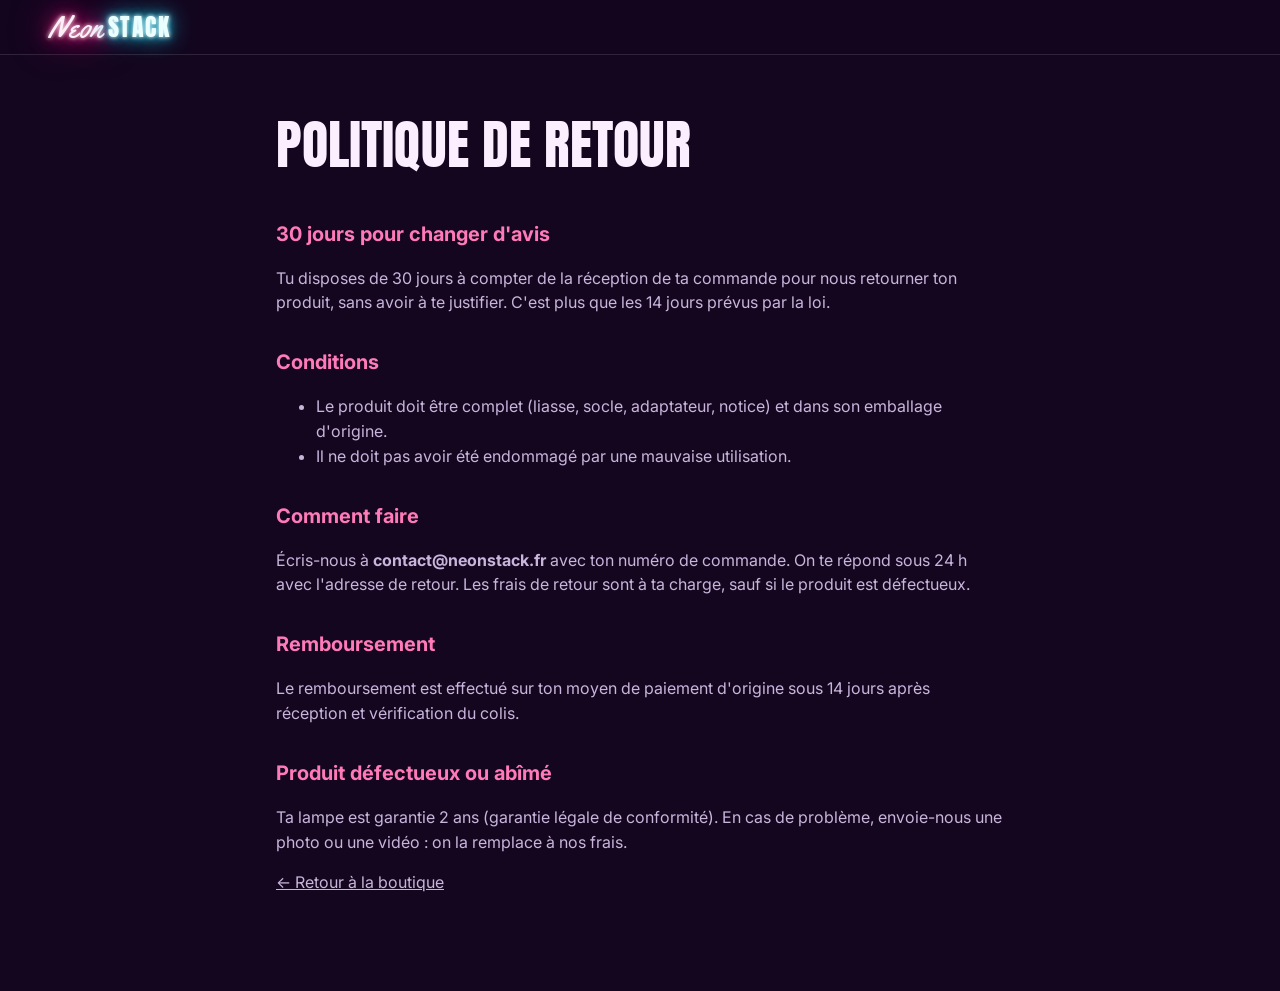
==== politique-retour.html @ e2486f16 "Prototype boutique NEON STACK : page produit 3D, panier, mobile Co-Authored-By: Claude Opus 5.5 <nor" ====
<!doctype html>
<html lang="fr">
<head>
  <meta charset="utf-8">
  <meta name="viewport" content="width=device-width, initial-scale=1">
  <title>Politique de retour — NEON STACK</title>
  <link rel="icon" href="assets/img/favicon.svg" type="image/svg+xml">
  <link href="https://fonts.googleapis.com/css2?family=Anton&family=Inter:wght@400;600;700&family=Yellowtail&display=swap" rel="stylesheet">
  <link rel="stylesheet" href="assets/css/style.css">
  <style>
    .legal { max-width: 760px; margin: 0 auto; padding: 48px 16px 80px; }
    .legal h1 { font-family: var(--font-head); font-weight: 400; text-transform: uppercase; font-size: clamp(34px, 6vw, 54px); margin: 0 0 24px; }
    .legal h2 { font-size: 20px; margin: 32px 0 8px; color: var(--pink-soft); }
    .legal p, .legal li { color: var(--muted); }
  </style>
</head>
<body>
<header class="header">
  <a href="index.html" class="logo"><span class="neon-script">Neon</span><span class="neon-block">STACK</span></a>
</header>
<main class="legal">
  <h1>Politique de retour</h1>
  <h2>30 jours pour changer d'avis</h2>
  <p>Tu disposes de 30 jours à compter de la réception de ta commande pour nous retourner ton produit, sans avoir à te justifier. C'est plus que les 14 jours prévus par la loi.</p>
  <h2>Conditions</h2>
  <ul>
    <li>Le produit doit être complet (liasse, socle, adaptateur, notice) et dans son emballage d'origine.</li>
    <li>Il ne doit pas avoir été endommagé par une mauvaise utilisation.</li>
  </ul>
  <h2>Comment faire</h2>
  <p>Écris-nous à <b>contact@neonstack.fr</b> avec ton numéro de commande. On te répond sous 24 h avec l'adresse de retour. Les frais de retour sont à ta charge, sauf si le produit est défectueux.</p>
  <h2>Remboursement</h2>
  <p>Le remboursement est effectué sur ton moyen de paiement d'origine sous 14 jours après réception et vérification du colis.</p>
  <h2>Produit défectueux ou abîmé</h2>
  <p>Ta lampe est garantie 2 ans (garantie légale de conformité). En cas de problème, envoie-nous une photo ou une vidéo : on la remplace à nos frais.</p>
  <p><a href="index.html">← Retour à la boutique</a></p>
</main>
</body>
</html>
---- assets/css/style.css ----
:root {
  --night: #14061f;
  --night-2: #1f0a33;
  --purple: #5b1b8c;
  --pink: #ff2e88;
  --pink-soft: #ff7ab8;
  --orange: #ff8a3d;
  --gold: #ffc96b;
  --cyan: #22e4ff;
  --text: #fbefff;
  --muted: #c9b5dc;
  --card: rgba(255, 255, 255, 0.05);
  --border: rgba(255, 255, 255, 0.12);
  --radius: 18px;
  --font-body: 'Inter', system-ui, sans-serif;
  --font-head: 'Anton', Impact, sans-serif;
  --font-script: 'Yellowtail', cursive;
}

*, *::before, *::after { box-sizing: border-box; }
html { scroll-behavior: smooth; -webkit-text-size-adjust: 100%; }
body {
  margin: 0;
  font-family: var(--font-body);
  color: var(--text);
  background: var(--night);
  line-height: 1.55;
  overflow-x: hidden;
}
img { max-width: 100%; display: block; }
a { color: inherit; }
button { font: inherit; color: inherit; cursor: pointer; }

/* ---------- Néons ---------- */
.neon-script {
  font-family: var(--font-script);
  font-weight: 400;
  color: #fff0f8;
  text-shadow: 0 0 4px #fff, 0 0 10px var(--pink), 0 0 22px var(--pink), 0 0 44px var(--pink);
}
.neon-block {
  font-family: var(--font-head);
  letter-spacing: 0.06em;
  color: #eaffff;
  text-shadow: 0 0 4px #fff, 0 0 10px var(--cyan), 0 0 24px var(--cyan);
}
.neon-script.big { font-size: 1.15em; }

/* ---------- Loader ---------- */
.loader {
  position: fixed; inset: 0; z-index: 100;
  display: grid; place-content: center; gap: 22px; text-align: center;
  background: radial-gradient(ellipse at 50% 120%, #ff2e8866, transparent 60%), var(--night);
  transition: opacity .6s, visibility .6s;
}
.loader.is-done { opacity: 0; visibility: hidden; }
.loader__logo { font-size: clamp(44px, 10vw, 84px); line-height: 1; }
.loader__logo .neon-script { margin-right: .15em; }
.loader__bar { width: min(320px, 70vw); height: 6px; margin: 0 auto; border-radius: 6px; background: #ffffff1a; overflow: hidden; }
.loader__bar span { display: block; height: 100%; width: 0; background: linear-gradient(90deg, var(--pink), var(--orange)); box-shadow: 0 0 12px var(--pink); animation: load 1.6s ease forwards; }
.loader__tip { margin: 0; font-size: 12px; letter-spacing: .12em; color: var(--muted); padding: 0 16px; }
@keyframes load { to { width: 100%; } }

/* ---------- Topbar / Header ---------- */
.topbar {
  display: flex; justify-content: center; gap: 18px; flex-wrap: wrap;
  padding: 8px 16px; font-size: 12px; font-weight: 600; letter-spacing: .06em;
  background: linear-gradient(90deg, var(--pink), var(--orange));
  color: #2a0718; text-align: center;
}
.topbar__count b { font-variant-numeric: tabular-nums; }

.header {
  position: sticky; top: 0; z-index: 40;
  display: flex; align-items: center; gap: 24px;
  padding: 12px clamp(16px, 4vw, 48px);
  background: rgba(20, 6, 31, 0.72);
  backdrop-filter: blur(14px); -webkit-backdrop-filter: blur(14px);
  border-bottom: 1px solid var(--border);
}
.logo { display: inline-flex; align-items: baseline; gap: 6px; text-decoration: none; font-size: 30px; line-height: 1; }
.logo .neon-block { font-size: .8em; }
.nav { display: flex; gap: 26px; margin-left: auto; }
.nav a { text-decoration: none; font-weight: 600; font-size: 14px; color: var(--muted); transition: color .2s; }
.nav a:hover { color: var(--pink-soft); }
.cart-btn { position: relative; background: none; border: 1px solid var(--border); border-radius: 12px; padding: 8px 10px; display: grid; place-items: center; }
.cart-btn:hover { border-color: var(--pink); }
.cart-count {
  position: absolute; top: -7px; right: -7px; min-width: 20px; height: 20px; padding: 0 5px;
  border-radius: 10px; background: var(--pink); color: #fff; font-size: 11px; font-weight: 800;
  display: grid; place-items: center; box-shadow: 0 0 10px var(--pink);
}
.cart-count.bump { animation: bump .4s; }
@keyframes bump { 50% { transform: scale(1.4); } }
.burger { display: none; background: none; border: 0; width: 40px; height: 40px; padding: 10px 8px; }
.burger span { display: block; height: 2px; background: var(--text); margin: 6px 0; transition: transform .3s; }
.burger[aria-expanded="true"] span:first-child { transform: translateY(4px) rotate(45deg); }
.burger[aria-expanded="true"] span:last-child { transform: translateY(-4px) rotate(-45deg); }

/* ---------- Hero ---------- */
.hero { position: relative; overflow: hidden; min-height: calc(100vh - 100px); display: flex; align-items: center; }
.sky {
  position: absolute; inset: 0; z-index: 0;
  background: linear-gradient(180deg, #14061f 0%, #3a0f5c 30%, #8e1f73 55%, #ff5a7a 72%, #ff9a52 82%, #14061f 82.2%);
}
.sun {
  position: absolute; left: 32%; top: 34%; width: min(560px, 80vw); aspect-ratio: 1; transform: translateX(-50%);
  border-radius: 50%;
  background: linear-gradient(180deg, #ffe27a 0%, #ff9a3d 45%, #ff2e88 100%);
  box-shadow: 0 0 90px #ff5a7a99;
  -webkit-mask: repeating-linear-gradient(180deg, #000 0 22px, transparent 22px 30px) bottom / 100% 50% no-repeat, linear-gradient(#000, #000) top / 100% 52% no-repeat;
          mask: repeating-linear-gradient(180deg, #000 0 22px, transparent 22px 30px) bottom / 100% 50% no-repeat, linear-gradient(#000, #000) top / 100% 52% no-repeat;
  opacity: .9;
}
.palms { position: absolute; left: 0; right: 0; top: calc(82% - 230px); width: 100%; height: 232px; }
.grid {
  position: absolute; left: -50%; right: -50%; top: 82%; bottom: -10%;
  background-image:
    linear-gradient(var(--pink) 2px, transparent 2px),
    linear-gradient(90deg, var(--pink) 2px, transparent 2px);
  background-size: 70px 70px;
  transform: perspective(300px) rotateX(62deg);
  transform-origin: top;
  opacity: .45;
  animation: grid 3s linear infinite;
  -webkit-mask: linear-gradient(#000, transparent 85%);
          mask: linear-gradient(#000, transparent 85%);
}
@keyframes grid { to { background-position: 0 70px; } }

.hero__inner {
  position: relative; z-index: 1; width: 100%; max-width: 1280px; margin: 0 auto;
  display: grid; grid-template-columns: 1.15fr 1fr; align-items: center; gap: 24px;
  padding: 24px clamp(16px, 4vw, 48px) 56px;
}
.hero__stage { position: relative; height: min(72vh, 640px); min-height: 380px; }
#lamp-canvas { width: 100%; height: 100%; display: block; touch-action: pan-y; cursor: grab; }
#lamp-canvas:active { cursor: grabbing; }
.hero__fallback { display: none; }
.no-webgl #lamp-canvas { display: none; }
.no-webgl .hero__fallback { display: block; width: 100%; height: 100%; object-fit: cover; border-radius: var(--radius); }
.stage__hint {
  position: absolute; left: 50%; bottom: 8px; transform: translateX(-50%);
  font-size: 12px; letter-spacing: .1em; color: #ffffffb0; pointer-events: none;
}
.power {
  position: absolute; right: 8px; top: 8px;
  display: inline-flex; align-items: center; gap: 8px;
  padding: 8px 14px; border-radius: 999px; font-size: 13px; font-weight: 700;
  background: rgba(20, 6, 31, .6); border: 1px solid var(--gold); color: var(--gold);
  box-shadow: 0 0 14px #ffc96b55; backdrop-filter: blur(6px);
}
.power[aria-pressed="false"] { color: var(--muted); border-color: var(--border); box-shadow: none; }

.hero__copy { background: rgba(20, 6, 31, .55); border: 1px solid var(--border); border-radius: 24px; padding: clamp(20px, 3vw, 36px); backdrop-filter: blur(10px); -webkit-backdrop-filter: blur(10px); }
.wanted { display: flex; align-items: center; gap: 10px; font-size: 13px; color: var(--muted); }
.wanted__stars { color: var(--gold); letter-spacing: 2px; text-shadow: 0 0 8px #ffc96b99; }
.hero__title { font-family: var(--font-head); font-weight: 400; font-size: clamp(46px, 6.4vw, 88px); line-height: .95; margin: 12px 0 14px; text-transform: uppercase; }
.hero__title .neon-script { text-transform: none; display: inline-block; margin-top: 6px; }
.hero__lead { color: var(--muted); margin: 0 0 20px; font-size: 16px; }

.price { display: flex; align-items: center; gap: 12px; margin-bottom: 18px; flex-wrap: wrap; }
.price__now { font-family: var(--font-head); font-size: 40px; color: #fff; }
.price__old { color: var(--muted); text-decoration: line-through; font-size: 18px; }
.price__tag { background: var(--pink); color: #fff; font-weight: 800; font-size: 13px; padding: 4px 10px; border-radius: 8px; box-shadow: 0 0 14px var(--pink); }

.buy { display: flex; gap: 12px; }
.qty { display: flex; align-items: center; border: 1px solid var(--border); border-radius: 14px; overflow: hidden; }
.qty button { background: none; border: 0; width: 40px; height: 54px; font-size: 20px; }
.qty input { width: 38px; text-align: center; background: none; border: 0; color: var(--text); font: 700 16px var(--font-body); -moz-appearance: textfield; }
.qty input::-webkit-inner-spin-button, .qty input::-webkit-outer-spin-button { -webkit-appearance: none; margin: 0; }

.btn {
  display: inline-flex; align-items: center; justify-content: center;
  border: 0; border-radius: 14px; padding: 0 26px; height: 54px;
  font-weight: 800; font-size: 15px; letter-spacing: .06em; text-transform: uppercase; text-decoration: none;
  transition: transform .15s, box-shadow .2s;
}
.btn--primary {
  flex: 1; color: #fff;
  background: linear-gradient(90deg, var(--pink), var(--orange));
  box-shadow: 0 0 22px #ff2e8877, inset 0 -3px 0 #0003;
}
.btn--primary:hover { transform: translateY(-2px); box-shadow: 0 0 34px #ff2e88aa, inset 0 -3px 0 #0003; }
.btn--primary:active { transform: translateY(0); }
.btn--sm { height: 44px; padding: 0 20px; flex: 0; }
.btn--block { width: 100%; }

.perks { list-style: none; padding: 0; margin: 18px 0 0; display: flex; flex-wrap: wrap; gap: 8px 16px; font-size: 13px; color: var(--muted); }
.stock { margin: 14px 0 0; font-size: 13px; color: var(--pink-soft); display: flex; align-items: center; gap: 8px; }
.dot { width: 8px; height: 8px; border-radius: 50%; background: var(--pink); box-shadow: 0 0 8px var(--pink); animation: blink 1.2s infinite; }
@keyframes blink { 50% { opacity: .25; } }

/* ---------- Marquee ---------- */
.marquee { overflow: hidden; border-block: 1px solid var(--border); background: var(--night-2); padding: 14px 0; }
.marquee__track { display: flex; gap: 28px; width: max-content; animation: marquee 26s linear infinite; font-family: var(--font-head); font-size: 20px; letter-spacing: .08em; }
.marquee__track span:nth-child(even) { color: var(--pink); }
@keyframes marquee { to { transform: translateX(-50%); } }

/* ---------- Sections ---------- */
.section { max-width: 1200px; margin: 0 auto; padding: clamp(56px, 8vw, 110px) clamp(16px, 4vw, 48px) 0; }
.section__title { font-family: var(--font-head); font-weight: 400; text-transform: uppercase; font-size: clamp(32px, 4.6vw, 56px); line-height: 1.05; text-align: center; margin: 0 0 40px; }
.section__title .neon-script { text-transform: none; font-size: 1.1em; }
.section__title.left { text-align: left; }

.cards { display: grid; grid-template-columns: repeat(4, 1fr); gap: 18px; }
.card { background: var(--card); border: 1px solid var(--border); border-radius: var(--radius); padding: 26px 22px; transition: border-color .3s, transform .3s; }
.card:hover { border-color: var(--pink); transform: translateY(-4px); }
.card__icon { font-size: 30px; width: 56px; height: 56px; display: grid; place-items: center; border-radius: 14px; background: linear-gradient(135deg, #ff2e8833, #22e4ff22); margin-bottom: 14px; }
.card h3 { margin: 0 0 6px; font-size: 18px; }
.card p { margin: 0; color: var(--muted); font-size: 15px; }

.gallery { display: grid; grid-template-columns: repeat(4, 1fr); grid-auto-rows: 220px; gap: 14px; }
.gallery__item { padding: 0; border: 1px solid var(--border); border-radius: var(--radius); overflow: hidden; background: #000; }
.gallery__item img { width: 100%; height: 100%; object-fit: cover; transition: transform .5s; }
.gallery__item:hover img { transform: scale(1.06); }
.g-big { grid-column: span 2; grid-row: span 2; }

.mission-list { list-style: none; margin: 0; padding: 0; display: grid; grid-template-columns: repeat(4, 1fr); gap: 18px; counter-reset: m; }
.mission { position: relative; padding: 26px 22px; border-radius: var(--radius); background: linear-gradient(160deg, #2a0d45, #14061f); border: 1px solid #ff2e8844; }
.mission__n { font-family: var(--font-head); font-size: 54px; line-height: 1; color: transparent; -webkit-text-stroke: 1.5px var(--cyan); text-shadow: 0 0 18px #22e4ff55; }
.mission h3 { margin: 10px 0 6px; font-size: 18px; }
.mission p { margin: 0; color: var(--muted); font-size: 15px; }

.specs__box { border-radius: 24px; padding: clamp(24px, 4vw, 48px); background: linear-gradient(135deg, #2a0d45 0%, #14061f 70%); border: 1px solid var(--border); box-shadow: 0 0 60px #5b1b8c44; }
.spec-list { display: grid; grid-template-columns: 1fr 1fr; gap: 0 40px; margin: 0; }
.spec-list div { display: flex; justify-content: space-between; gap: 16px; padding: 14px 0; border-bottom: 1px dashed var(--border); }
.spec-list dt { color: var(--muted); }
.spec-list dd { margin: 0; font-weight: 600; text-align: right; }

.reviews__score { text-align: center; margin: -24px 0 32px; color: var(--muted); }
.review-grid { display: grid; grid-template-columns: repeat(3, 1fr); gap: 18px; }
.review { margin: 0; padding: 22px; border-radius: var(--radius); background: var(--card); border: 1px solid var(--border); }
.review blockquote { margin: 10px 0 14px; font-size: 15px; }
.review figcaption { font-size: 13px; color: var(--muted); display: flex; justify-content: space-between; gap: 8px; flex-wrap: wrap; }
.verified { color: var(--cyan); }

.trust { display: grid; grid-template-columns: repeat(4, 1fr); gap: 18px; }
.trust__item { display: flex; flex-direction: column; gap: 4px; padding: 20px; border-radius: var(--radius); border: 1px solid var(--border); background: var(--card); }
.trust__item span { color: var(--muted); font-size: 14px; }

.faq__list { max-width: 820px; margin: 0 auto; display: grid; gap: 12px; }
.faq details { border: 1px solid var(--border); border-radius: 14px; background: var(--card); padding: 0 20px; transition: border-color .2s; }
.faq details[open] { border-color: var(--pink); }
.faq summary { cursor: pointer; list-style: none; padding: 18px 28px 18px 0; font-weight: 700; position: relative; }
.faq summary::-webkit-details-marker { display: none; }
.faq summary::after { content: '+'; position: absolute; right: 0; top: 50%; transform: translateY(-50%); font-size: 22px; color: var(--pink); transition: transform .2s; }
.faq details[open] summary::after { transform: translateY(-50%) rotate(45deg); }
.faq details p { margin: 0 0 18px; color: var(--muted); }

.final { text-align: center; padding: clamp(70px, 10vw, 130px) 16px; margin-top: clamp(56px, 8vw, 110px); background: radial-gradient(ellipse at 50% 100%, #ff2e8855, transparent 65%), linear-gradient(180deg, transparent, #2a0d45); }
.final h2 { margin: 0; font-size: clamp(48px, 9vw, 110px); line-height: 1.1; }
.final p { color: var(--muted); margin: 10px 0 26px; }
.final .btn { flex: none; min-width: 240px; }

.footer { padding: 40px clamp(16px, 4vw, 48px) 100px; border-top: 1px solid var(--border); text-align: center; display: grid; gap: 16px; justify-items: center; }
.footer__links { display: flex; gap: 20px; flex-wrap: wrap; justify-content: center; }
.footer__links a { color: var(--muted); text-decoration: none; font-size: 14px; }
.footer__links a:hover { color: var(--pink-soft); }
.footer__legal { color: #8f7aa3; font-size: 12px; max-width: 560px; margin: 0; }

/* ---------- Sticky buy (mobile) ---------- */
.sticky-buy {
  position: fixed; left: 12px; right: 12px; bottom: calc(12px + env(safe-area-inset-bottom)); z-index: 30;
  display: none; align-items: center; justify-content: space-between; gap: 12px;
  padding: 10px 10px 10px 18px; border-radius: 18px;
  background: rgba(31, 10, 51, .92); border: 1px solid #ff2e8866; backdrop-filter: blur(12px);
  box-shadow: 0 10px 30px #0008;
  transform: translateY(140%); transition: transform .35s;
}
.sticky-buy.is-visible { transform: none; }
.sticky-buy s { color: var(--muted); font-size: 13px; margin-left: 4px; }

/* ---------- Drawer ---------- */
.overlay { position: fixed; inset: 0; z-index: 60; background: #000a; opacity: 0; visibility: hidden; transition: .3s; }
.drawer {
  position: fixed; top: 0; right: 0; bottom: 0; z-index: 61; width: min(420px, 100%);
  display: flex; flex-direction: column; background: var(--night-2); border-left: 1px solid var(--border);
  transform: translateX(100%); transition: transform .35s cubic-bezier(.2,.8,.2,1);
}
.cart-open .overlay { opacity: 1; visibility: visible; }
.cart-open .drawer { transform: none; }
.drawer__head { display: flex; justify-content: space-between; align-items: center; padding: 18px 20px; border-bottom: 1px solid var(--border); }
.drawer__head h2 { margin: 0; font-family: var(--font-head); font-weight: 400; font-size: 26px; text-transform: uppercase; }
.drawer__close { background: none; border: 0; font-size: 20px; }
.drawer__ship { margin: 14px 20px 0; padding: 10px 14px; border-radius: 10px; font-size: 13px; background: #22e4ff1a; color: var(--cyan); border: 1px solid #22e4ff44; }
.drawer__body { flex: 1; overflow-y: auto; padding: 16px 20px; }
.drawer__empty { text-align: center; color: var(--muted); padding: 40px 0; }
.line { display: grid; grid-template-columns: 72px 1fr auto; gap: 14px; align-items: center; }
.line img { width: 72px; height: 72px; object-fit: cover; border-radius: 12px; }
.line h3 { margin: 0 0 4px; font-size: 15px; }
.line .qty button { height: 34px; width: 32px; font-size: 16px; }
.line .qty span { min-width: 22px; text-align: center; font-weight: 700; }
.line__price { text-align: right; font-weight: 700; }
.line__price s { display: block; color: var(--muted); font-weight: 400; font-size: 12px; }
.line__remove { background: none; border: 0; color: var(--muted); font-size: 12px; text-decoration: underline; padding: 6px 0 0; }
.drawer__foot { padding: 18px 20px calc(18px + env(safe-area-inset-bottom)); border-top: 1px solid var(--border); display: grid; gap: 12px; }
.drawer__total { display: flex; justify-content: space-between; font-size: 18px; }
.drawer__note { margin: 0; text-align: center; font-size: 12px; color: var(--muted); }

/* ---------- Lightbox / Toast ---------- */
.lightbox { position: fixed; inset: 0; z-index: 80; display: none; place-items: center; padding: 16px; background: #000e; }
.lightbox.is-open { display: grid; }
.lightbox img { max-height: 88vh; border-radius: 14px; }
.lightbox button { position: absolute; top: 16px; right: 16px; background: none; border: 0; font-size: 28px; }
.toast {
  position: fixed; left: 50%; top: 84px; z-index: 90; transform: translate(-50%, -20px);
  padding: 12px 20px; border-radius: 12px; font-weight: 700; font-size: 14px;
  background: #0d2a1a; color: #7dffb0; border: 1px solid #7dffb066; box-shadow: 0 0 20px #7dffb033;
  opacity: 0; pointer-events: none; transition: .3s; white-space: nowrap;
}
.toast.is-visible { opacity: 1; transform: translate(-50%, 0); }

/* ---------- Apparition ---------- */
.reveal { opacity: 0; transform: translateY(24px); transition: opacity .7s, transform .7s; }
.reveal.is-in { opacity: 1; transform: none; }

/* ---------- Responsive ---------- */
@media (max-width: 1024px) {
  .cards, .mission-list, .trust { grid-template-columns: repeat(2, 1fr); }
  .review-grid { grid-template-columns: repeat(2, 1fr); }
}
@media (max-width: 860px) {
  .nav {
    position: absolute; top: 100%; left: 0; right: 0; flex-direction: column; gap: 0;
    padding: 8px 24px 24px; background: var(--night-2); border-bottom: 1px solid var(--border);
    opacity: 0; visibility: hidden; transform: translateY(-10px); transition: .3s;
  }
  .nav.is-open { opacity: 1; visibility: visible; transform: none; }
  .nav a { padding: 14px 0; font-size: 18px; border-bottom: 1px solid var(--border); }
  .burger { display: block; }
  .cart-btn { margin-left: auto; }
  .hero { min-height: 0; }
  .hero__inner { grid-template-columns: 1fr; gap: 0; padding-top: 0; }
  .hero__stage { height: 56vh; min-height: 340px; max-height: 480px; }
  .sky { background: linear-gradient(180deg, #14061f 0%, #3a0f5c 18%, #8e1f73 32%, #ff5a7a 42%, #ff9a52 48%, #14061f 48.2%); }
  .sun { left: 50%; top: 14%; width: 86vw; }
  .palms { top: calc(48% - 150px); height: 152px; }
  .grid { top: 48%; }
  .sticky-buy { display: flex; }
  .gallery { grid-template-columns: repeat(2, 1fr); grid-auto-rows: 160px; }
  .spec-list { grid-template-columns: 1fr; }
}
@media (max-width: 560px) {
  .topbar { font-size: 11px; gap: 4px 12px; }
  .logo { font-size: 26px; }
  .cards, .mission-list, .trust, .review-grid { grid-template-columns: 1fr; }
  .buy { flex-direction: row; }
  .btn { padding: 0 16px; font-size: 14px; }
  .perks { flex-direction: column; }
  .section__title { margin-bottom: 28px; }
}
@media (prefers-reduced-motion: reduce) {
  *, *::before, *::after { animation: none !important; transition: none !important; }
  .reveal { opacity: 1; transform: none; }
}

/* Sol sous l'horizon (masque le bas du soleil) */
.sky { isolation: isolate; }
.sun { z-index: 0; }
.sky::after { content: ''; position: absolute; left: 0; right: 0; top: 82%; bottom: 0; background: linear-gradient(180deg, #2a0b3d, var(--night)); z-index: 1; }
.palms, .grid { z-index: 2; }
@media (max-width: 860px) { .sky::after { top: 48%; } }
.line .qty { display: inline-flex; }
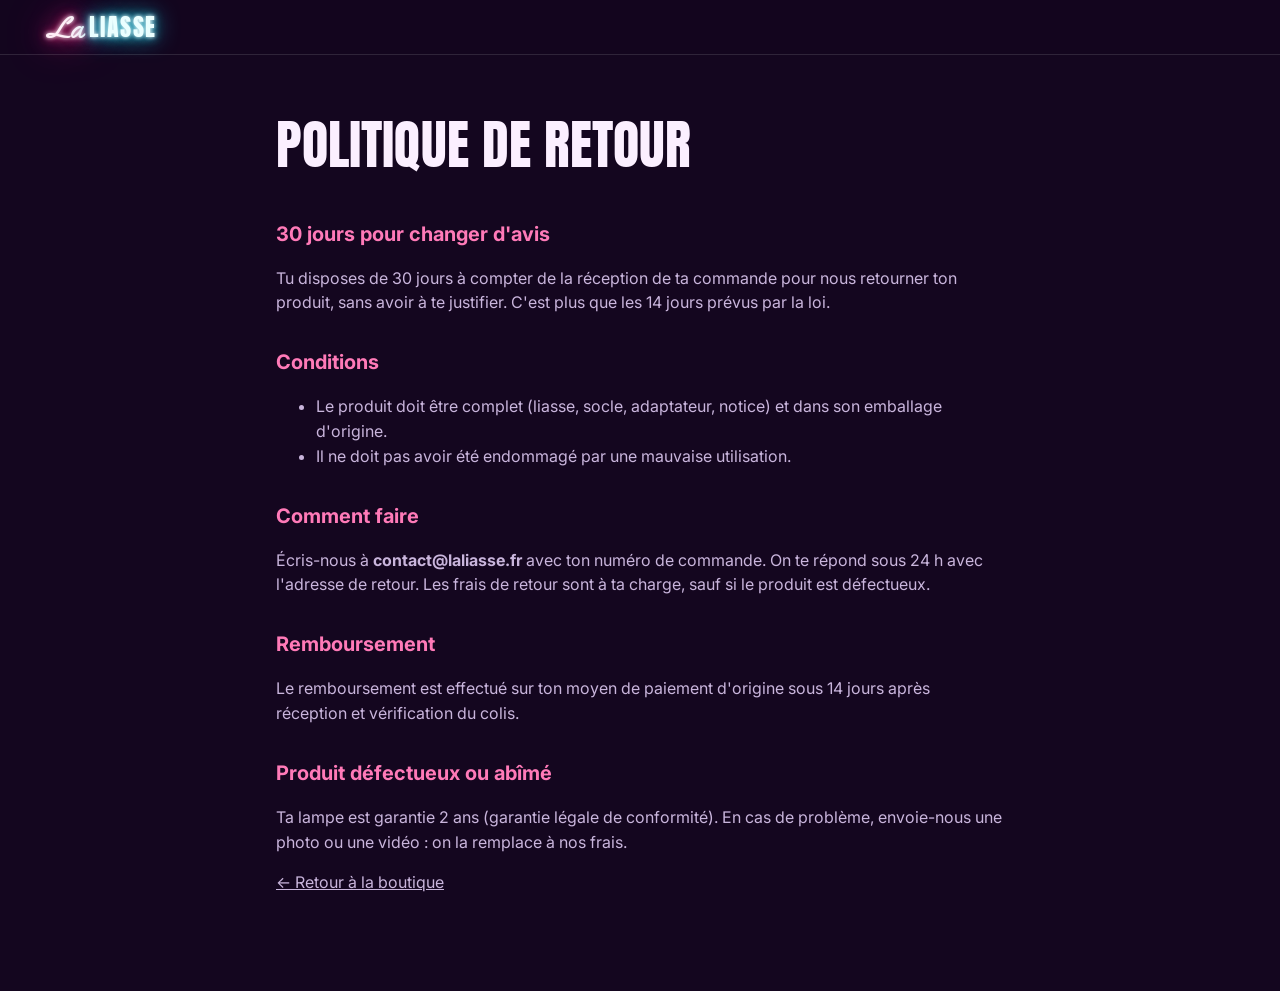
==== commit 88a9e18c: "LA LIASSE : scène 3D Miami, lampe plus fidèle, motion design, logo flouté sur les photos Co-Authored" ====
--- a/politique-retour.html
+++ b/politique-retour.html
@@ -3,7 +3,7 @@
 <head>
   <meta charset="utf-8">
   <meta name="viewport" content="width=device-width, initial-scale=1">
-  <title>Politique de retour — NEON STACK</title>
+  <title>Politique de retour — LA LIASSE</title>
   <link rel="icon" href="assets/img/favicon.svg" type="image/svg+xml">
   <link href="https://fonts.googleapis.com/css2?family=Anton&family=Inter:wght@400;600;700&family=Yellowtail&display=swap" rel="stylesheet">
   <link rel="stylesheet" href="assets/css/style.css">
@@ -16,7 +16,7 @@
 </head>
 <body>
 <header class="header">
-  <a href="index.html" class="logo"><span class="neon-script">Neon</span><span class="neon-block">STACK</span></a>
+  <a href="index.html" class="logo"><span class="neon-script">La</span><span class="neon-block">LIASSE</span></a>
 </header>
 <main class="legal">
   <h1>Politique de retour</h1>
@@ -28,7 +28,7 @@
     <li>Il ne doit pas avoir été endommagé par une mauvaise utilisation.</li>
   </ul>
   <h2>Comment faire</h2>
-  <p>Écris-nous à <b>contact@neonstack.fr</b> avec ton numéro de commande. On te répond sous 24 h avec l'adresse de retour. Les frais de retour sont à ta charge, sauf si le produit est défectueux.</p>
+  <p>Écris-nous à <b>contact@laliasse.fr</b> avec ton numéro de commande. On te répond sous 24 h avec l'adresse de retour. Les frais de retour sont à ta charge, sauf si le produit est défectueux.</p>
   <h2>Remboursement</h2>
   <p>Le remboursement est effectué sur ton moyen de paiement d'origine sous 14 jours après réception et vérification du colis.</p>
   <h2>Produit défectueux ou abîmé</h2>
--- a/assets/css/style.css
+++ b/assets/css/style.css
@@ -333,10 +333,10 @@
   .hero { min-height: 0; }
   .hero__inner { grid-template-columns: 1fr; gap: 0; padding-top: 0; }
   .hero__stage { height: 56vh; min-height: 340px; max-height: 480px; }
-  .sky { background: linear-gradient(180deg, #14061f 0%, #3a0f5c 18%, #8e1f73 32%, #ff5a7a 42%, #ff9a52 48%, #14061f 48.2%); }
-  .sun { left: 50%; top: 14%; width: 86vw; }
-  .palms { top: calc(48% - 150px); height: 152px; }
-  .grid { top: 48%; }
+  .hero .sky { background: linear-gradient(180deg, #14061f 0%, #3a0f5c 18%, #8e1f73 32%, #ff5a7a 42%, #ff9a52 48%, #14061f 48.2%); }
+  .hero .sun { left: 50%; top: 14%; width: 86vw; }
+  .hero .palms { top: calc(48% - 150px); height: 152px; }
+  .hero .grid { top: 48%; }
   .sticky-buy { display: flex; }
   .gallery { grid-template-columns: repeat(2, 1fr); grid-auto-rows: 160px; }
   .spec-list { grid-template-columns: 1fr; }
@@ -360,5 +360,75 @@
 .sun { z-index: 0; }
 .sky::after { content: ''; position: absolute; left: 0; right: 0; top: 82%; bottom: 0; background: linear-gradient(180deg, #2a0b3d, var(--night)); z-index: 1; }
 .palms, .grid { z-index: 2; }
-@media (max-width: 860px) { .sky::after { top: 48%; } }
+@media (max-width: 860px) { .hero .sky::after { top: 48%; } }
 .line .qty { display: inline-flex; }
+
+/* =========================================================
+   v2 — Hero 3D plein écran + motion design
+   ========================================================= */
+.hero { min-height: calc(100svh - 100px); }
+.hero__stage { position: absolute; inset: 0; z-index: 0; height: auto; min-height: 0; max-height: none; }
+.hero__inner { pointer-events: none; }
+.hero__copy { pointer-events: auto; animation: heroIn .9s .9s cubic-bezier(.2,.8,.2,1) both; }
+.has-3d .hero .sky { display: none; }
+.stage__controls {
+  position: absolute; left: 30%; bottom: 28px; transform: translateX(-50%); z-index: 2;
+  display: flex; align-items: center; gap: 14px; white-space: nowrap;
+  animation: fadeUp .8s 2.2s both;
+}
+.power { position: static; }
+.stage__hint { position: static; transform: none; }
+.no-webgl .hero__fallback { position: absolute; left: 4%; top: 8%; width: 48%; height: 80%; }
+
+@keyframes heroIn { from { opacity: 0; transform: translateX(60px); } }
+@keyframes fadeUp { from { opacity: 0; transform: translate(-50%, 20px); } }
+.flicker { animation: flicker 6s 1.4s infinite both; }
+@keyframes flicker {
+  0%, 4%, 8%, 60%, 62%, 100% { opacity: 1; }
+  2%, 6%, 61% { opacity: .25; text-shadow: none; }
+}
+.hero__title { animation: titleIn 1s 1s both; }
+@keyframes titleIn { from { opacity: 0; letter-spacing: .3em; filter: blur(8px); } }
+.price__tag { animation: pulse 2s infinite; }
+@keyframes pulse { 50% { box-shadow: 0 0 28px var(--pink), 0 0 6px #fff; transform: scale(1.06); } }
+.btn--primary { position: relative; overflow: hidden; }
+.btn--primary::after {
+  content: ''; position: absolute; top: 0; left: -60%; width: 40%; height: 100%;
+  background: linear-gradient(100deg, transparent, #ffffff88, transparent);
+  transform: skewX(-20deg); animation: shine 3.5s 2.5s infinite;
+}
+@keyframes shine { 0% { left: -60%; } 30%, 100% { left: 130%; } }
+
+/* Palmiers néon décoratifs */
+.palm-deco { position: relative; }
+.palm-deco::before {
+  content: ''; position: absolute; left: -90px; top: 10px; width: 240px; height: 400px;
+  background: url('../img/palm-neon.svg') no-repeat center / contain;
+  opacity: .5; pointer-events: none; z-index: -1;
+  filter: drop-shadow(0 0 6px #ff2e88) drop-shadow(0 0 18px #ff2e88);
+  animation: sway 6s ease-in-out infinite; transform-origin: bottom center;
+}
+.palm-deco--right::before { left: auto; right: -90px; transform: scaleX(-1); animation-name: swayR; filter: drop-shadow(0 0 6px #22e4ff) drop-shadow(0 0 18px #22e4ff); }
+@keyframes sway { 50% { transform: rotate(2.5deg); } }
+@keyframes swayR { 0%, 100% { transform: scaleX(-1); } 50% { transform: scaleX(-1) rotate(2.5deg); } }
+
+/* CTA final : coucher de soleil Miami */
+.final { position: relative; overflow: hidden; min-height: 520px; display: grid; place-content: center; background: none; }
+.final .sky { z-index: -1; }
+.final .sun { left: 50%; top: 18%; width: min(440px, 80vw); }
+.final p { display: inline-block; padding: 8px 16px; border-radius: 999px; background: #14061fcc; color: var(--text); }
+.final .btn { justify-self: center; }
+
+@media (max-width: 860px) {
+  .hero { display: block; min-height: 0; }
+  .hero__stage { position: relative; height: 64svh; min-height: 400px; max-height: 600px; }
+  .hero__stage::after { content: ''; position: absolute; left: 0; right: 0; bottom: 0; height: 90px; background: linear-gradient(transparent, var(--night)); pointer-events: none; }
+  .hero__spacer { display: none; }
+  .hero__inner { margin-top: -40px; padding-top: 0; }
+  .stage__controls { left: 50%; bottom: 46px; z-index: 3; }
+  .hero__copy { animation-name: heroInM; }
+  .palm-deco::before { opacity: .22; width: 160px; height: 270px; left: -70px; }
+  .palm-deco--right::before { right: -70px; }
+  .no-webgl .hero__fallback { position: static; width: 100%; height: 100%; }
+}
+@keyframes heroInM { from { opacity: 0; transform: translateY(40px); } }
